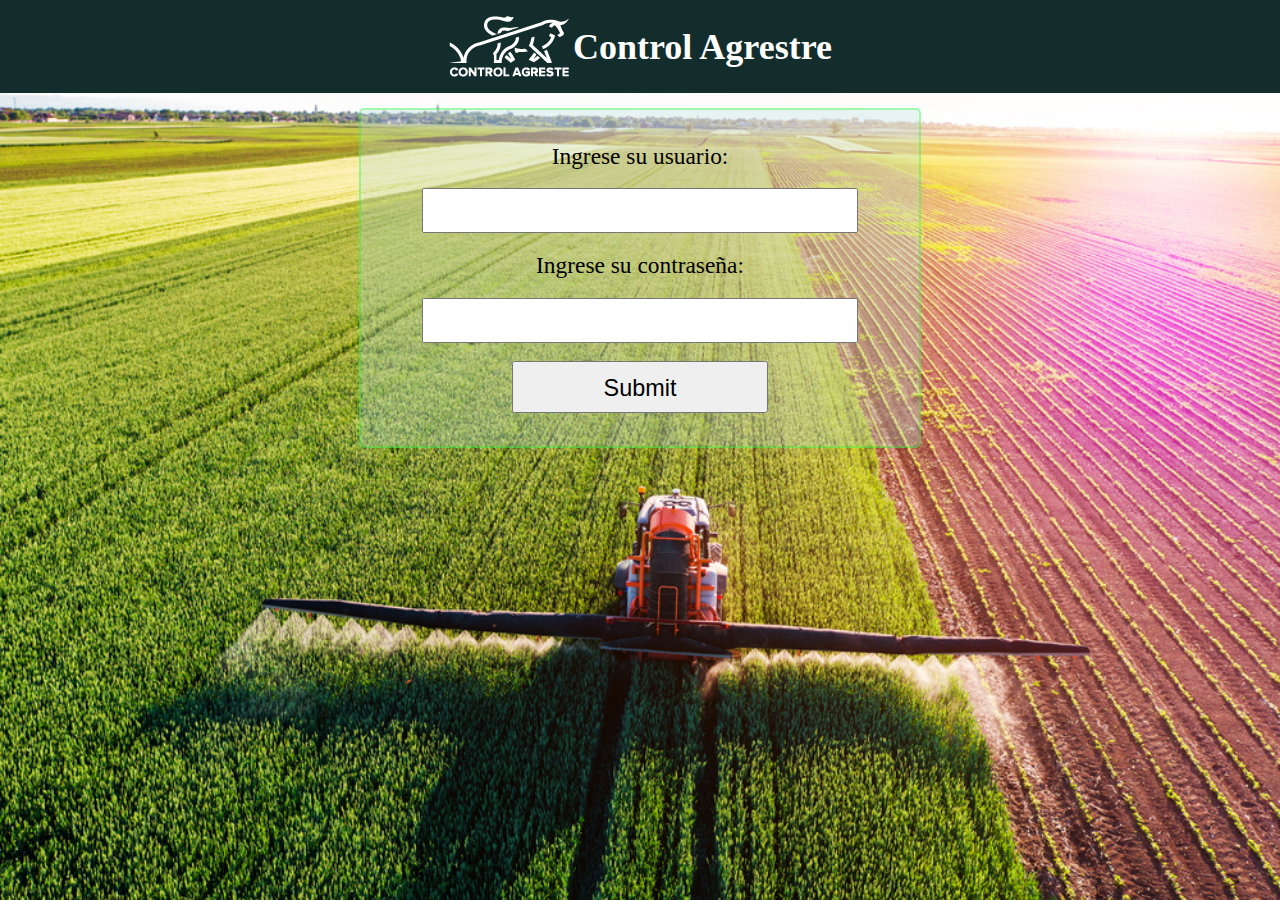
==== SitioAgrestre/index.html @ f1d0084a "primer commit" ====
<!DOCTYPE html>
<html>
<head>
	<title>Login</title>
	<link rel="stylesheet" type="text/css" href="css/estilos.css">
	<meta name="viewport" content="width=device-width,initial-scale=1">
	<style type="text/css">
		header{
			justify-content: center;
		}
		header h1{
			width: auto;
		}
		#contenedor{
			margin: 0 auto;
			margin-top: 15px;
			background-color: rgba(178,223,219,0.3);
			border:2px solid rgba(0,255,0,0.3);
			width: 40%;
			border-radius: 5px;
			padding: 1em;
			font-size: 1.3em;
		}
		#contenedor form{
			display: flex;
			flex-direction: column;
			justify-content: center;
			align-items: center;
			width: 100%;
			height: 100%;
		}
		#contenedor form *{
			margin: 0.4em;
		}
		label{
			font-size: 1em
		}
		input{
			padding: .5em;
			width: 80%;
			height: 0.75em;
			font-size: 1em;
		}
		input[type="submit"]{
			width: 50%;
			height: 2.2em;
			font-size: 1em;
		}
	</style>
</head>
<body>
	<header id="header">
		<img id="logotipo" src="imagenes/logo1.png">
		<h1>Control Agrestre</h1>
	</header>
	<section id="contenedor">
		<form action="">
				<label for="username">Ingrese su usuario:</label>
				<input type="text" name="username">
				<label for="password">Ingrese su contraseña:</label>
				<input type="password" name="password">
				<input type="submit" name="enviar">
		</form>
	</section>
</body>
</html>
---- SitioAgrestre/css/estilos.css ----
body{
	--main-bg-color:#132C2C;
	width: 100vw;
	height: 100vh;
	padding: 0;
	margin: 0;
	background-image: url("../imagenes/campo1.jpeg");
	background-repeat: no-repeat;
	background-position: center;
	background-size: cover;
}
ul,ol{
	list-style: none;
}
table{
	border-collapse: collapse;
}
td{
	border: 1px solid black;
}
header{
	background-color: var(--main-bg-color);
	padding: 0.5em;
	box-sizing: border-box;
	display: flex;
	justify-content: space-between;
	align-items: center;
	width: 100%;
	height: auto;
}
header #logotipo{
	max-width: 10%;
	height: auto;
}
header h1{
	margin: 0;
	width: 80%;
	font-size: 2em;
	color: white;
	text-align: left;
}
header #iconoMenu{
	max-width: 5%;
	height: auto;
}
#barraNav{
	display: none;
	background-color: var(--main-bg-color);
	color: white;
	width: 22.5%;
}
#barraNav ul{
	display: flex;
	flex-direction: column;
	justify-content: space-between;
	align-items: center;
	margin:0;
	padding: 0;
	width: 100%;
}
#barraNav ul li{
	display: flex;
	justify-content: center;
	align-items: center;
	width: 100%;
	height: 2.5em;
	cursor: pointer;
}
#barraNav ul li:hover{
	background-color: rgba(240,240,240,0.3);
}
#barraNav ul li a{
	display: block;
	width: 100%;
	text-align: center;
	text-decoration: none;
	color: white;
}

#principal{
	font-size: 1em;
	background-color: rgba(178,223,219,0.3);
	width: 80%;
	height: 70%;
	box-sizing: border-box;
	margin: 0 auto;
	margin-top: 15px;
	padding:5px;
	overflow: scroll;
}
#principal h2{
	font-size: 2em;
	width: 100%;
	text-align: center;
}
.centrarContenido{
	display: flex;
	justify-content: center;
	align-items: center;
	flex-direction: column;
}
input[type="file"]{
	max-width: 75%;
	font-size: 1em;
}
#contenedorTabla{
	font-size: 1.5em;
	padding: 10px;
	width: 100%;
}
/*Media Queries*/

@media (min-width: 1024px){
	body{
		font-size: 18px;
	}
}


@media (max-width: 767px){
	body{
		font-size: 18px;
	}
	header #logotipo{
		max-width: 20%;
		width: 15%;
		height: auto;
	}
	header h1{
		width: 75%;
	}
}


@media (max-width: 480px){
	body{
		font-size: 12px;
	}
	header #logotipo{
		max-width: 25%;
		width: 20%;
		height: auto;
	}
	header h1{
		width: 60%;
	}
	header #iconoMenu{
		max-width: 15%;
		width: 10%;
		height: auto;
	}
}


@media (max-width: 320px){
	body{
		font-size: 8px;
	}
	header #logotipo{
		max-width: 25%;
		width: 20%;
		height: auto;
	}
	header h1{
		width: 60%;
	}
	header #iconoMenu{
		max-width: 15%;
		width: 10%;
		height: auto;
	}
}
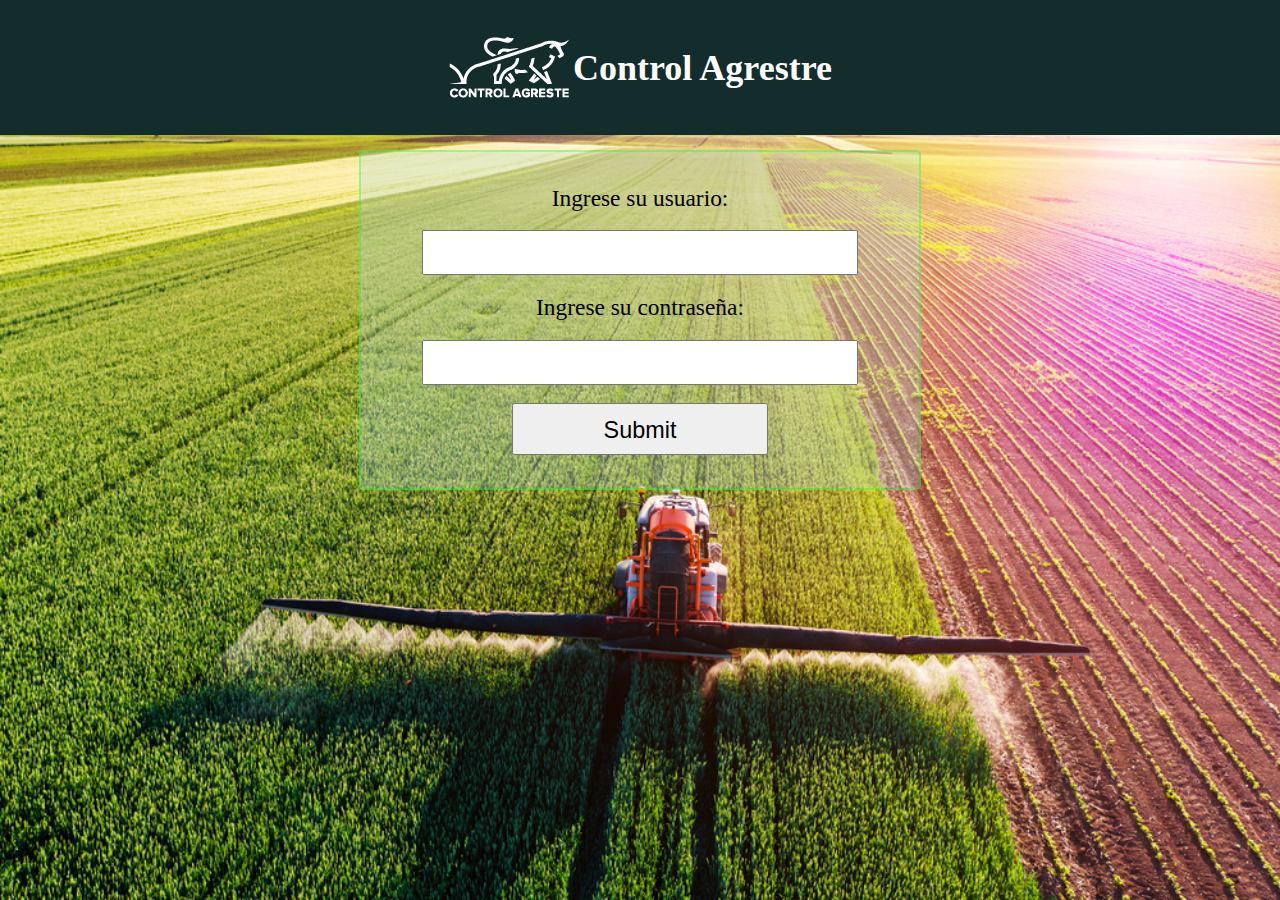
==== commit ec713d16: "Segudo commit" ====
--- a/SitioAgrestre/index.html
+++ b/SitioAgrestre/index.html
@@ -4,57 +4,15 @@
 	<title>Login</title>
 	<link rel="stylesheet" type="text/css" href="css/estilos.css">
 	<meta name="viewport" content="width=device-width,initial-scale=1">
-	<style type="text/css">
-		header{
-			justify-content: center;
-		}
-		header h1{
-			width: auto;
-		}
-		#contenedor{
-			margin: 0 auto;
-			margin-top: 15px;
-			background-color: rgba(178,223,219,0.3);
-			border:2px solid rgba(0,255,0,0.3);
-			width: 40%;
-			border-radius: 5px;
-			padding: 1em;
-			font-size: 1.3em;
-		}
-		#contenedor form{
-			display: flex;
-			flex-direction: column;
-			justify-content: center;
-			align-items: center;
-			width: 100%;
-			height: 100%;
-		}
-		#contenedor form *{
-			margin: 0.4em;
-		}
-		label{
-			font-size: 1em
-		}
-		input{
-			padding: .5em;
-			width: 80%;
-			height: 0.75em;
-			font-size: 1em;
-		}
-		input[type="submit"]{
-			width: 50%;
-			height: 2.2em;
-			font-size: 1em;
-		}
-	</style>
+	<meta charset="utf-8"/>
 </head>
-<body>
-	<header id="header">
+<body id="login">
+	<header id="header" class="cabeceraLogin">
 		<img id="logotipo" src="imagenes/logo1.png">
 		<h1>Control Agrestre</h1>
 	</header>
-	<section id="contenedor">
-		<form action="">
+	<section id="contenedorFormulario">
+		<form action="" class="centradoVertical">
 				<label for="username">Ingrese su usuario:</label>
 				<input type="text" name="username">
 				<label for="password">Ingrese su contraseña:</label>
--- a/SitioAgrestre/css/estilos.css
+++ b/SitioAgrestre/css/estilos.css
@@ -1,23 +1,64 @@
+*{
+	margin: 0;
+	padding: 0;
+}
 body{
 	--main-bg-color:#132C2C;
+	--main-title-color:#048575;
 	width: 100vw;
 	height: 100vh;
-	padding: 0;
-	margin: 0;
+	overflow-x: hidden;
+	background: url("../imagenes/4.jpeg") no-repeat center center fixed;
+	background-size: cover;
+	box-sizing: border-box;
+}
+.titulos{
+	color: var(--main-title-color);
+	text-align: center;
+}
+thead tr{
+	background-color: transparent;
+}
+tr{
+	background-color: rgb(70,129,150);
+	cursor: pointer;
+}
+th{
+	border: 1px solid black;
+}
+.filaActiva{
+	background-color: rgb(152,152,235)
+}
+ul,ol{
+	list-style: none;
+}
+table{
+	border-collapse: collapse;
+}
+td{
+	border: 1px solid black;
+	padding: 0.2em;
+}
+.centradoVertical{
+	display: flex;
+	justify-content: center;
+	align-items: center;
+	flex-direction: column;
+}
+.centradoHorizontal{
+	display: flex;
+	align-items: center;
+	justify-content: center;
+}
+
+#login{
 	background-image: url("../imagenes/campo1.jpeg");
 	background-repeat: no-repeat;
 	background-position: center;
 	background-size: cover;
 }
-ul,ol{
-	list-style: none;
-}
-table{
-	border-collapse: collapse;
-}
-td{
-	border: 1px solid black;
-}
+/*Header*/
+	/*Header General*/
 header{
 	background-color: var(--main-bg-color);
 	padding: 0.5em;
@@ -26,7 +67,7 @@
 	justify-content: space-between;
 	align-items: center;
 	width: 100%;
-	height: auto;
+	height: 15%;
 }
 header #logotipo{
 	max-width: 10%;
@@ -50,18 +91,12 @@
 	width: 22.5%;
 }
 #barraNav ul{
-	display: flex;
-	flex-direction: column;
 	justify-content: space-between;
-	align-items: center;
 	margin:0;
 	padding: 0;
 	width: 100%;
 }
 #barraNav ul li{
-	display: flex;
-	justify-content: center;
-	align-items: center;
 	width: 100%;
 	height: 2.5em;
 	cursor: pointer;
@@ -76,38 +111,98 @@
 	text-decoration: none;
 	color: white;
 }
-
-#principal{
+	/*Header Login*/
+.cabeceraLogin{
+	justify-content: center;
+}
+.cabeceraLogin h1{
+	width: auto;
+}
+/* Seccion Principal */
+	/*Login*/
+#contenedorFormulario{
+	margin: 0 auto;
+	margin-top: 15px;
+	background-color: rgba(178,223,219,0.3);
+	border:2px solid rgba(0,255,0,0.3);
+	width: 40%;
+	border-radius: 5px;
+	padding: 1em;
+	font-size: 1.3em;
+}
+#contenedorFormulario form{
+	width: 100%;
+	height: 100%;
+}
+#contenedorFormulario form *{
+	margin: 0.4em;
+}
+#contenedorFormulario input{
+	padding: .5em;
+	width: 80%;
+	height: 0.75em;
 	font-size: 1em;
-	background-color: rgba(178,223,219,0.3);
-	width: 80%;
-	height: 70%;
+}
+#contenedorFormulario input[type="submit"]{
+	width: 50%;
+	height: 2.2em;
+}
+	/*Demas Secciones*/
+#contenedorPrincipal{
+	border: 1px solid gray;
+	margin: 0 auto;
+	margin-top: 15px;
+	padding: 1em;
+	width: 80%;
 	box-sizing: border-box;
-	margin: 0 auto;
-	margin-top: 15px;
-	padding:5px;
-	overflow: scroll;
-}
-#principal h2{
-	font-size: 2em;
-	width: 100%;
-	text-align: center;
-}
-.centrarContenido{
-	display: flex;
-	justify-content: center;
-	align-items: center;
-	flex-direction: column;
-}
-input[type="file"]{
-	max-width: 75%;
-	font-size: 1em;
-}
-#contenedorTabla{
-	font-size: 1.5em;
-	padding: 10px;
-	width: 100%;
-}
+	box-shadow: 1px 1px 6px 0.8px;
+	background-color: rgba(178,223,219,0.3);
+}
+.seccion{
+	padding: 15px;
+	margin: 0 auto;
+	margin-top: 3%;
+	width: 60%;
+	flex-wrap: wrap;
+	border: 1px solid gray;
+	box-shadow: 1px 1px 6px 0.8px;
+	background-color: rgba(178,223,219,0.3);
+}
+#lateral{
+	padding: 15px;
+	margin-top: 3%;
+	margin-left: 5%;
+	width: 20%;
+	border: 1px solid gray;
+	box-shadow: 1px 1px 6px 0.8px;
+	background-color: rgba(178,223,219,0.3);
+}
+#footer{
+	width: 100%;
+	margin-top: 3%;
+	/*padding: 0.5em;*/
+	background-color: var(--main-bg-color);
+	color: white;
+	/*position: fixed;
+	bottom: 0;*/
+}
+.unicaSeccion{
+	width: 80%;
+	margin: 0 auto;
+	margin-top: 3%;
+	margin-bottom: 5%;
+}
+.inexistente{
+	display: none;
+}
+.btnEliminar{
+	width: 90%;
+	height: 50%;
+}
+#contenedorForm{
+	margin-bottom: 15px;
+}
+
 /*Media Queries*/
 
 @media (min-width: 1024px){
@@ -149,6 +244,13 @@
 		width: 10%;
 		height: auto;
 	}
+	.seccion{
+		margin: 3% auto;
+		width: 70%;
+	}
+	#lateral{
+		display: none;
+	}
 }
 
 
